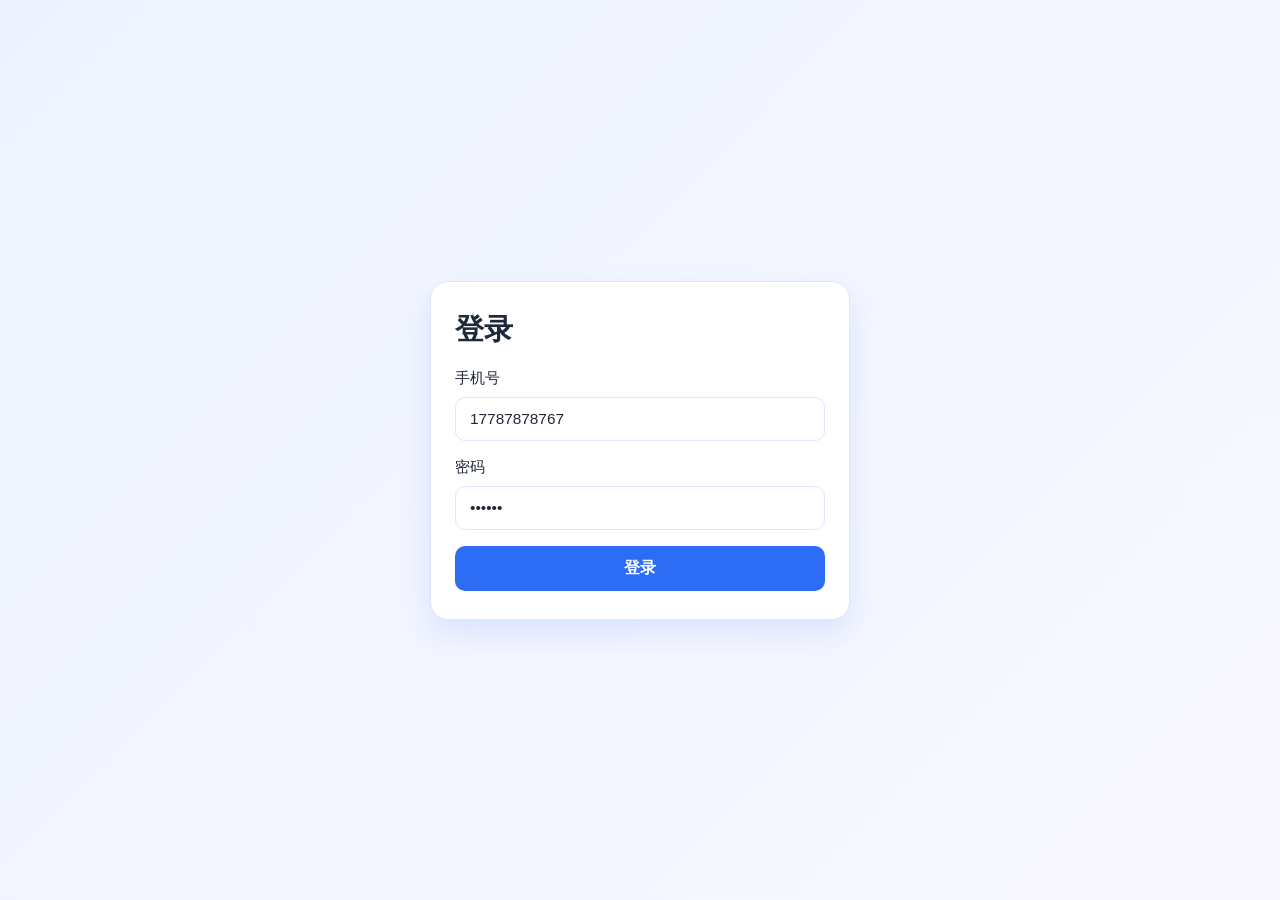
==== index.html @ f4ea06f1 "chore: 消息" ====
<!DOCTYPE html>
<html lang="zh-CN">
  <head>
    <meta charset="UTF-8" />
    <meta name="viewport" content="width=device-width, initial-scale=1.0" />
    <title>Sharp Platform</title>
    <link rel="stylesheet" href="./styles.css" />
  </head>
  <body>
    <div class="app-shell">
      <section id="loginView" class="panel auth-panel">
        <div class="panel-header">
          <h1>登录</h1>
        </div>
        <form id="loginForm" class="form-stack">
          <label>
            <span>手机号</span>
            <input id="mobile" type="tel" value="17787878767" placeholder="请输入手机号" required />
          </label>
          <label>
            <span>密码</span>
            <input id="password" type="password" value="111111" placeholder="请输入密码" required />
          </label>
          <button type="submit" class="primary-btn">登录</button>
        </form>
      </section>

      <section id="homeView" class="panel hidden">
        <div class="panel-header home-header">
          <div>
            <p class="eyebrow">欢迎</p>
            <h1 id="welcomeText">首页</h1>
          </div>
          <button id="logoutBtn" class="secondary-btn" type="button">退出登录</button>
        </div>

        <div class="content-grid">
          <div class="card">
            <h2>上传文件</h2>
            <div class="form-stack compact-form">
              <label>
                <span>公司 ID</span>
                <input id="groupId" type="number" min="1" value="999" />
              </label>
              <label>
                <span>分组名称</span>
                <input id="groupName" type="text" value="upload" placeholder="例如 upload" />
              </label>
              <label>
                <span>选择文件</span>
                <input id="uploadFile" type="file" />
              </label>
              <button id="uploadBtn" type="button" class="primary-btn">上传</button>
            </div>
            <p id="uploadStatus" class="status-text"></p>
          </div>

          <div class="card action-card">
            <h2>消息测试</h2>

            <button id="sendMessageBtn" type="button" class="primary-btn">获取服务端消息</button>
            <p id="sendMessageStatus" class="status-text"></p>
            
            <hr />
            <textarea id="stompMessageInput" rows="3" placeholder="输入要发送的消息内容">内容</textarea>
            <button id="sendMessage2Btn" type="button" class="secondary-btn">发送消息</button>
            
          </div>

          <div class="card">
            <h2>已上传文件</h2>
            <ul id="fileList" class="file-list"></ul>
          </div>
        </div>
      </section>
    </div>

    <div id="toastContainer" class="toast-container" aria-live="polite" aria-atomic="true"></div>

    <script src="./vendor/sockjs.min.js"></script>
    <script src="./vendor/stomp.min.js"></script>
    <script src="./app.js"></script>
  </body>
</html>
---- styles.css ----
:root {
  --bg: #f3f6ff;
  --panel: #ffffff;
  --line: #dfe7ff;
  --primary: #2d6df6;
  --primary-dark: #1d4ed8;
  --text: #1f2937;
  --subtle: #6b7280;
  --success: #16a34a;
  --danger: #dc2626;
  --shadow: 0 14px 30px rgba(45, 109, 246, 0.12);
}

* {
  box-sizing: border-box;
}

body {
  margin: 0;
  min-height: 100vh;
  display: flex;
  align-items: center;
  justify-content: center;
  background: linear-gradient(135deg, #eef4ff 0%, #f8f7ff 100%);
  font-family: -apple-system, BlinkMacSystemFont, 'Segoe UI', sans-serif;
  color: var(--text);
}

button,
input {
  font: inherit;
}

.app-shell {
  width: min(100%, 980px);
  padding: 32px 20px;
}

.panel {
  background: var(--panel);
  border: 1px solid var(--line);
  border-radius: 18px;
  box-shadow: var(--shadow);
}

.auth-panel {
  max-width: 420px;
  margin: 0 auto;
  padding: 28px 24px;
}

.panel-header {
  margin-bottom: 18px;
}

.panel-header h1 {
  margin: 0;
  font-size: clamp(1.8rem, 2vw, 2.2rem);
}

.eyebrow {
  margin: 0 0 8px;
  font-size: 0.72rem;
  letter-spacing: 0.1em;
  text-transform: uppercase;
  color: var(--subtle);
}

.form-stack {
  display: grid;
  gap: 16px;
}

.form-stack label {
  display: grid;
  gap: 8px;
  color: var(--text);
  font-size: 0.96rem;
}

.form-stack input {
  width: 100%;
  border: 1px solid var(--line);
  border-radius: 10px;
  padding: 12px 14px;
  background: #fff;
  color: var(--text);
}

.form-stack input:focus {
  outline: 2px solid rgba(45, 109, 246, 0.14);
  border-color: var(--primary);
}

.primary-btn,
.secondary-btn {
  border: none;
  border-radius: 10px;
  padding: 12px 18px;
  cursor: pointer;
  transition: 0.2s ease;
}

.primary-btn {
  background: var(--primary);
  color: #fff;
  font-weight: 600;
}

.primary-btn:hover {
  background: var(--primary-dark);
}

.secondary-btn {
  background: #eef2ff;
  color: var(--primary-dark);
  font-weight: 600;
}

.hidden {
  display: none !important;
}

.home-header {
  display: flex;
  justify-content: space-between;
  align-items: center;
  gap: 10px;
  padding: 24px 24px 0;
}

.content-grid {
  display: grid;
  grid-template-columns: 1fr 1.2fr;
  gap: 20px;
  padding: 0 24px 24px;
}

.card {
  background: #f8faff;
  border: 1px solid var(--line);
  border-radius: 16px;
  padding: 20px;
}

.card h2 {
  margin-top: 0;
  margin-bottom: 14px;
}

.action-card {
  display: flex;
  flex-direction: column;
  align-items: stretch;
  gap: 12px;
}

#stompMessageInput {
  width: 100%;
  border: 1px solid var(--line);
  border-radius: 10px;
  padding: 12px 14px;
  resize: vertical;
  min-height: 90px;
  background: #fff;
  color: var(--text);
}

.compact-form {
  gap: 14px;
}

.status-text {
  min-height: 24px;
  margin: 10px 0 0;
  color: var(--subtle);
}

.file-list {
  list-style: none;
  padding: 0;
  margin: 0;
  display: grid;
  gap: 10px;
}

.file-list li {
  display: flex;
  align-items: center;
  justify-content: space-between;
  gap: 12px;
  padding: 10px 12px;
  border-radius: 10px;
  background: #fff;
  border: 1px solid var(--line);
}

.file-list a {
  color: var(--primary);
  text-decoration: none;
  font-weight: 600;
}

.file-list a:hover {
  text-decoration: underline;
}

.toast-container {
  position: fixed;
  right: 18px;
  bottom: 18px;
  display: flex;
  flex-direction: column;
  gap: 12px;
  z-index: 999;
}

.toast {
  background: rgba(17, 24, 39, 0.92);
  color: #fff;
  border-radius: 12px;
  padding: 12px 16px;
  min-width: 220px;
  max-width: 340px;
  box-shadow: 0 20px 30px rgba(15, 23, 42, 0.2);
  animation: slideIn 0.2s ease;
}

@keyframes slideIn {
  from {
    opacity: 0;
    transform: translateY(16px);
  }
  to {
    opacity: 1;
    transform: translateY(0);
  }
}

@media (max-width: 720px) {
  .content-grid {
    grid-template-columns: 1fr;
  }

  .home-header {
    align-items: flex-start;
    flex-direction: column;
  }
}
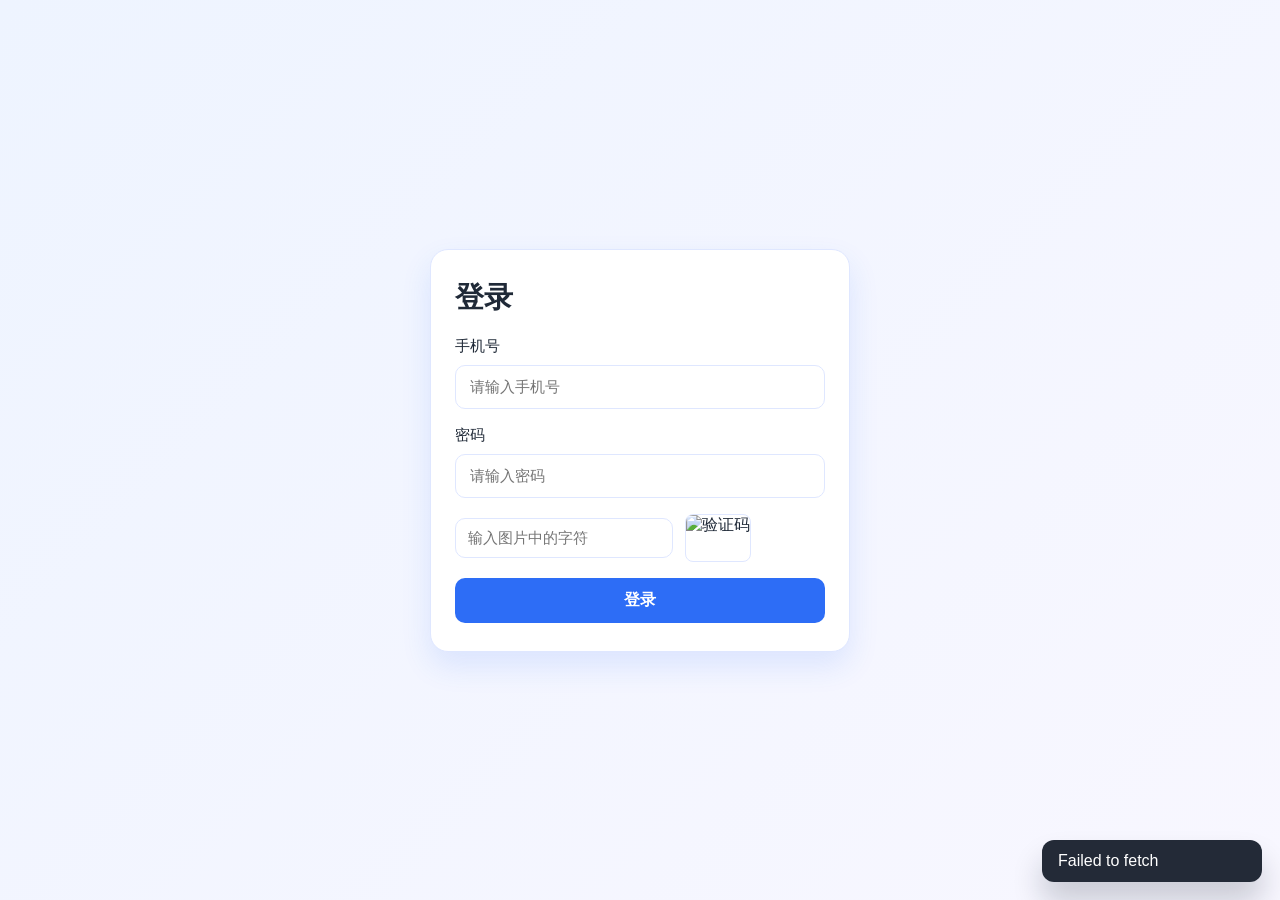
==== commit c91069fd: "chore: 登录加上验证码" ====
--- a/index.html
+++ b/index.html
@@ -15,12 +15,24 @@
         <form id="loginForm" class="form-stack">
           <label>
             <span>手机号</span>
-            <input id="mobile" type="tel" value="17787878767" placeholder="请输入手机号" required />
+            <input id="mobile" type="tel" value="" placeholder="请输入手机号" required />
           </label>
           <label>
             <span>密码</span>
-            <input id="password" type="password" value="111111" placeholder="请输入密码" required />
+            <input id="password" type="password" value="" placeholder="请输入密码" required />
           </label>
+
+          <div class="captcha-row">
+            <label>
+              <!-- <span>图片验证码</span> -->
+              <input id="captchaInput" type="text" placeholder="输入图片中的字符" required/>
+            </label>
+            <div class="captcha-box">
+              <img id="captchaImage" alt="验证码" title="点击刷新验证码" />
+              <!-- <button id="refreshCaptchaBtn" type="button" class="secondary-btn">刷新</button> -->
+            </div>
+          </div>
+
           <button type="submit" class="primary-btn">登录</button>
         </form>
       </section>
@@ -60,7 +72,7 @@
 
             <button id="sendMessageBtn" type="button" class="primary-btn">获取服务端消息</button>
             <p id="sendMessageStatus" class="status-text"></p>
-            
+
             <hr />
             <textarea id="stompMessageInput" rows="3" placeholder="输入要发送的消息内容">内容</textarea>
             <button id="sendMessage2Btn" type="button" class="secondary-btn">发送消息</button>
--- a/styles.css
+++ b/styles.css
@@ -71,6 +71,33 @@
   gap: 16px;
 }
 
+.captcha-row {
+  display: flex;
+  gap: 12px;
+  align-items: center;
+}
+
+.captcha-box {
+  display: flex;
+  gap: 8px;
+  align-items: center;
+}
+
+#captchaImage {
+  height: 48px;
+  width: auto;
+  border: 1px solid var(--line);
+  border-radius: 8px;
+  cursor: pointer;
+}
+
+#captchaInput {
+  /* width: 220px; */
+  border: 1px solid var(--line);
+  border-radius: 10px;
+  padding: 10px 12px;
+}
+
 .form-stack label {
   display: grid;
   gap: 8px;
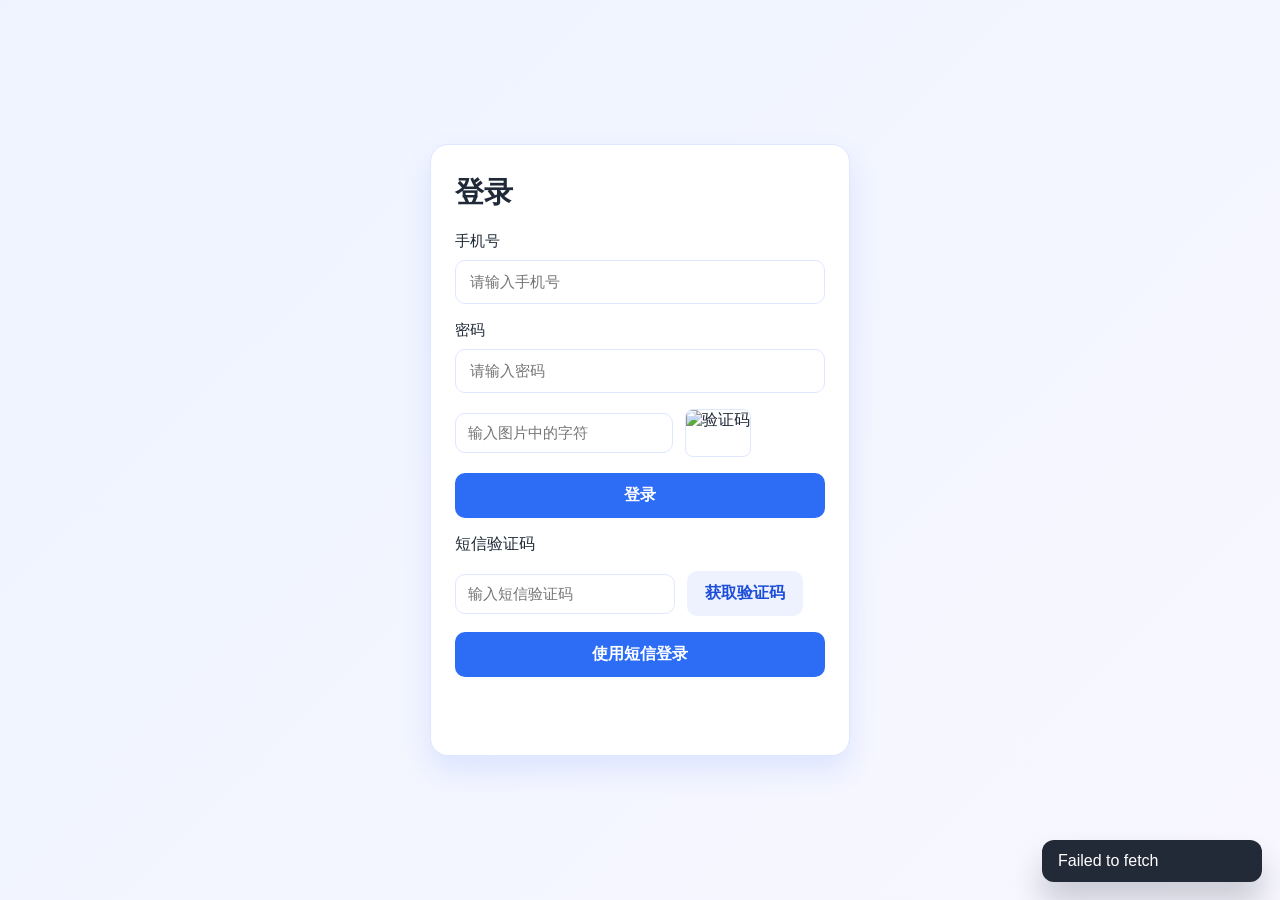
==== commit 121aef92: "feat: 添加短信登录功能" ====
--- a/index.html
+++ b/index.html
@@ -32,8 +32,22 @@
               <!-- <button id="refreshCaptchaBtn" type="button" class="secondary-btn">刷新</button> -->
             </div>
           </div>
+          <button type="submit" class="primary-btn">登录</button>
 
-          <button type="submit" class="primary-btn">登录</button>
+           <span>短信验证码</span>
+          <div class="sms-row">
+            <label>
+              <input id="smsCodeInput" type="text" placeholder="输入短信验证码" />
+            </label>
+            <div class="sms-actions">
+              <button id="getSmsBtn" type="button" class="secondary-btn">获取验证码</button>
+            </div>
+            
+          </div>
+          <button id="smsLoginBtn" type="button" class="primary-btn">使用短信登录</button>
+          <p id="smsStatus" class="status-text"></p>
+
+          
         </form>
       </section>
 
--- a/styles.css
+++ b/styles.css
@@ -98,6 +98,25 @@
   padding: 10px 12px;
 }
 
+.sms-row {
+  display: flex;
+  gap: 12px;
+  align-items: center;
+}
+
+.sms-actions {
+  display: flex;
+  gap: 8px;
+  align-items: center;
+}
+
+#smsCodeInput {
+  width: 220px;
+  border: 1px solid var(--line);
+  border-radius: 10px;
+  padding: 10px 12px;
+}
+
 .form-stack label {
   display: grid;
   gap: 8px;
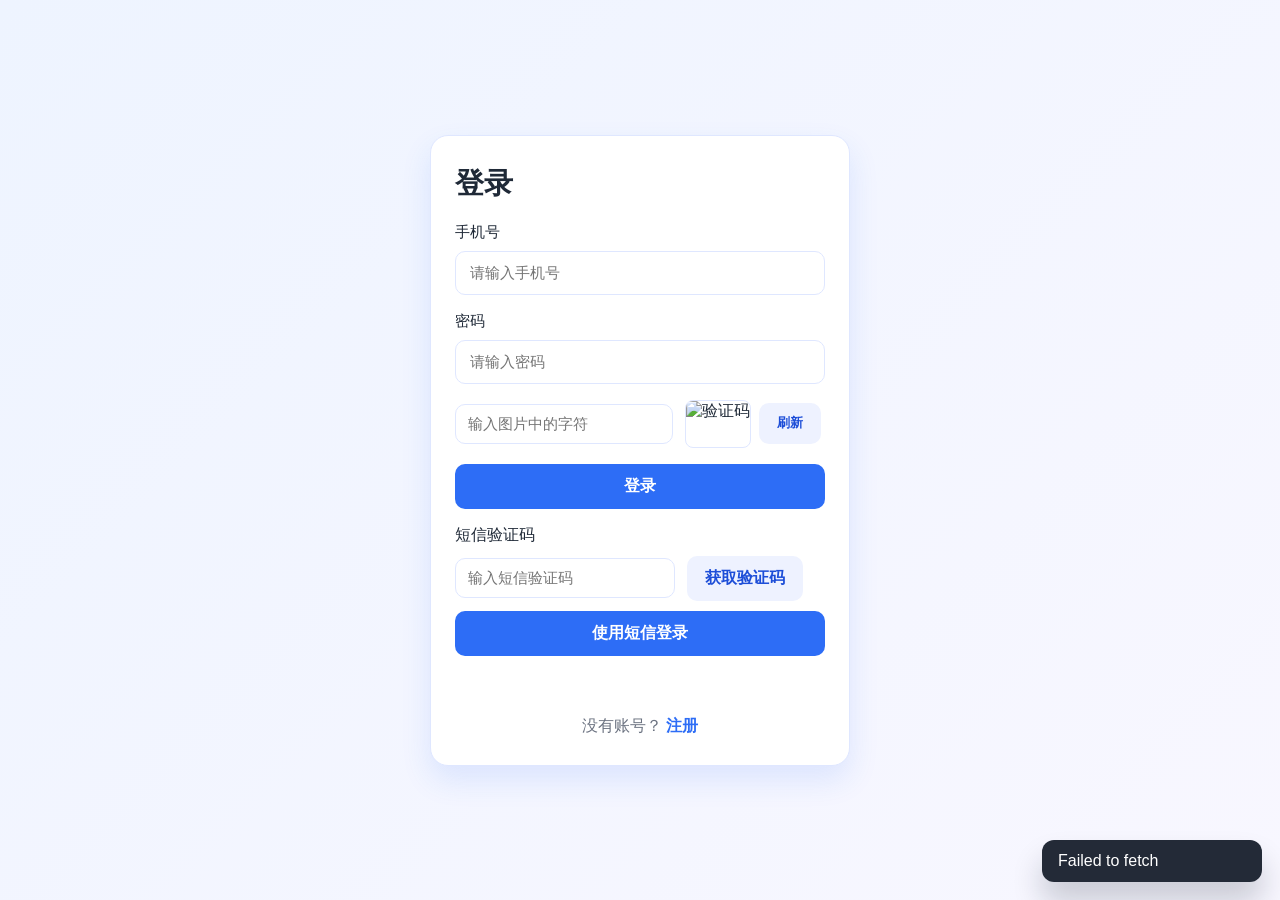
==== commit 82a0ff2f: "feat: implement user registration and SMS login functionality" ====
--- a/index.html
+++ b/index.html
@@ -24,30 +24,66 @@
 
           <div class="captcha-row">
             <label>
-              <!-- <span>图片验证码</span> -->
               <input id="captchaInput" type="text" placeholder="输入图片中的字符" required/>
             </label>
             <div class="captcha-box">
               <img id="captchaImage" alt="验证码" title="点击刷新验证码" />
-              <!-- <button id="refreshCaptchaBtn" type="button" class="secondary-btn">刷新</button> -->
+              <button id="refreshCaptchaBtn" type="button" class="secondary-btn tiny-btn">刷新</button>
             </div>
           </div>
           <button type="submit" class="primary-btn">登录</button>
 
-           <span>短信验证码</span>
-          <div class="sms-row">
+          <div class="sms-section">
+            <span>短信验证码</span>
+            <div class="sms-row">
+              <label>
+                <input id="smsCodeInput" type="text" placeholder="输入短信验证码" />
+              </label>
+              <div class="sms-actions">
+                <button id="getSmsBtn" type="button" class="secondary-btn">获取验证码</button>
+              </div>
+            </div>
+            <button id="smsLoginBtn" type="button" class="primary-btn">使用短信登录</button>
+            <p id="smsStatus" class="status-text"></p>
+          </div>
+
+          <p class="auth-link-row">
+            没有账号？ <a id="goRegisterLink" href="#" class="auth-link">注册</a>
+          </p>
+        </form>
+      </section>
+
+      <section id="registerView" class="panel auth-panel hidden">
+        <div class="panel-header">
+          <h1>注册</h1>
+        </div>
+        <form id="registerForm" class="form-stack">
+          <label>
+            <span>昵称</span>
+            <input id="registerNickname" type="text" placeholder="请输入昵称" required />
+          </label>
+          <label>
+            <span>手机号</span>
+            <input id="registerMobile" type="tel" placeholder="请输入手机号" required />
+          </label>
+          <label>
+            <span>密码</span>
+            <input id="registerPassword" type="password" placeholder="请输入密码" required />
+          </label>
+
+          <div class="sms-row register-code-row">
             <label>
-              <input id="smsCodeInput" type="text" placeholder="输入短信验证码" />
+              <!-- <span>注册验证码</span> -->
+              <input id="registerCodeInput" type="text" placeholder="输入短信验证码" />
             </label>
-            <div class="sms-actions">
-              <button id="getSmsBtn" type="button" class="secondary-btn">获取验证码</button>
-            </div>
-            
+            <button id="getRegisterSmsBtn" type="button" class="secondary-btn">获取验证码</button>
           </div>
-          <button id="smsLoginBtn" type="button" class="primary-btn">使用短信登录</button>
-          <p id="smsStatus" class="status-text"></p>
 
-          
+          <button id="registerSubmitBtn" type="submit" class="primary-btn">注册</button>
+          <p id="registerStatus" class="status-text"></p>
+          <p class="auth-link-row">
+            已有账号？ <a id="goLoginLink" href="#" class="auth-link">返回登录</a>
+          </p>
         </form>
       </section>
 
@@ -91,6 +127,12 @@
             <textarea id="stompMessageInput" rows="3" placeholder="输入要发送的消息内容">内容</textarea>
             <button id="sendMessage2Btn" type="button" class="secondary-btn">发送消息</button>
             
+            <hr />
+            <div class="erp-row">
+              <button id="erpBtn" type="button" class="primary-btn">erp(admin 允许访问)</button>
+              <p id="erpStatus" class="status-text"></p>
+              <pre id="erpData" class="erp-data" aria-live="polite"></pre>
+            </div>
           </div>
 
           <div class="card">
@@ -103,6 +145,14 @@
 
     <div id="toastContainer" class="toast-container" aria-live="polite" aria-atomic="true"></div>
 
+    <div id="dialogOverlay" class="dialog-overlay hidden" aria-live="assertive">
+      <div class="dialog-modal" role="dialog" aria-modal="true" aria-labelledby="dialogTitle">
+        <h3 id="dialogTitle">提示</h3>
+        <p id="dialogMessage"></p>
+        <button id="dialogCloseBtn" type="button" class="primary-btn">确定</button>
+      </div>
+    </div>
+
     <script src="./vendor/sockjs.min.js"></script>
     <script src="./vendor/stomp.min.js"></script>
     <script src="./app.js"></script>
--- a/styles.css
+++ b/styles.css
@@ -91,13 +91,23 @@
   cursor: pointer;
 }
 
+.tiny-btn {
+  padding: 8px 10px;
+  font-size: 0.8rem;
+  white-space: nowrap;
+}
+
 #captchaInput {
-  /* width: 220px; */
   border: 1px solid var(--line);
   border-radius: 10px;
   padding: 10px 12px;
 }
 
+.sms-section {
+  display: grid;
+  gap: 10px;
+}
+
 .sms-row {
   display: flex;
   gap: 12px;
@@ -110,11 +120,32 @@
   align-items: center;
 }
 
-#smsCodeInput {
+#smsCodeInput,
+#registerCodeInput {
   width: 220px;
   border: 1px solid var(--line);
   border-radius: 10px;
   padding: 10px 12px;
+}
+
+.register-code-row {
+  align-items: end;
+}
+
+.auth-link-row {
+  margin: 0;
+  text-align: center;
+  color: var(--subtle);
+}
+
+.auth-link {
+  color: var(--primary);
+  text-decoration: none;
+  font-weight: 600;
+}
+
+.auth-link:hover {
+  text-decoration: underline;
 }
 
 .form-stack label {
@@ -144,7 +175,7 @@
   border-radius: 10px;
   padding: 12px 18px;
   cursor: pointer;
-  transition: 0.2s ease;
+  transition: all 0.2s ease;
 }
 
 .primary-btn {
@@ -153,7 +184,7 @@
   font-weight: 600;
 }
 
-.primary-btn:hover {
+.primary-btn:hover:not(:disabled) {
   background: var(--primary-dark);
 }
 
@@ -163,6 +194,15 @@
   font-weight: 600;
 }
 
+.secondary-btn:hover:not(:disabled) {
+  background: #dfe7ff;
+}
+
+button:disabled {
+  opacity: 0.7;
+  cursor: not-allowed;
+}
+
 .hidden {
   display: none !important;
 }
@@ -199,6 +239,23 @@
   flex-direction: column;
   align-items: stretch;
   gap: 12px;
+}
+
+.erp-row {
+  display: flex;
+  flex-direction: column;
+  gap: 8px;
+  margin-top: 8px;
+}
+
+.erp-data {
+  white-space: pre-wrap;
+  background: #fff;
+  border: 1px solid var(--line);
+  padding: 12px;
+  border-radius: 8px;
+  max-height: 220px;
+  overflow: auto;
 }
 
 #stompMessageInput {
@@ -272,6 +329,37 @@
   animation: slideIn 0.2s ease;
 }
 
+.dialog-overlay {
+  position: fixed;
+  inset: 0;
+  background: rgba(15, 23, 42, 0.48);
+  display: flex;
+  align-items: center;
+  justify-content: center;
+  z-index: 1000;
+}
+
+.dialog-modal {
+  width: min(420px, calc(100vw - 32px));
+  background: #fff;
+  border-radius: 16px;
+  box-shadow: 0 20px 45px rgba(15, 23, 42, 0.22);
+  padding: 24px 20px 20px;
+}
+
+.dialog-modal h3 {
+  margin: 0 0 12px;
+  font-size: 1.25rem;
+}
+
+.dialog-modal p {
+  margin: 0 0 18px;
+  line-height: 1.6;
+  color: var(--text);
+  white-space: pre-wrap;
+  word-break: break-word;
+}
+
 @keyframes slideIn {
   from {
     opacity: 0;
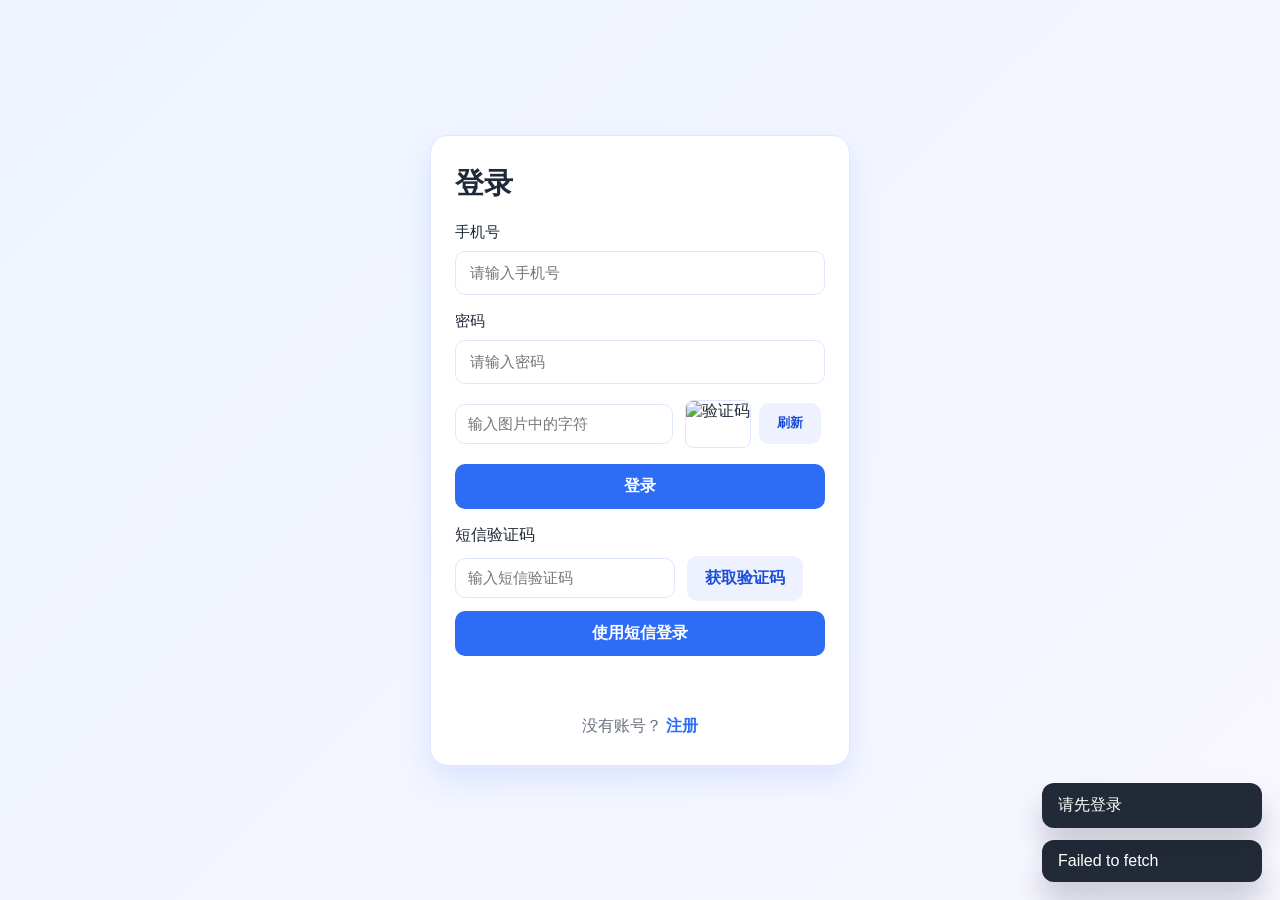
==== commit a81e6faf: "枚举测试" ====
--- a/index.html
+++ b/index.html
@@ -133,11 +133,79 @@
               <p id="erpStatus" class="status-text"></p>
               <pre id="erpData" class="erp-data" aria-live="polite"></pre>
             </div>
+            <hr />
+            <div class="erp-row">
+              <button id="erpBtn2" type="button" class="primary-btn">erp(admin & permission 允许访问)</button>
+              <p id="erpStatus2" class="status-text"></p>
+              <pre id="erpData2" class="erp-data" aria-live="polite"></pre>
+            </div>
           </div>
 
           <div class="card">
             <h2>已上传文件</h2>
             <ul id="fileList" class="file-list"></ul>
+          </div>
+
+          <div class="card">
+            <h2>枚举测试表单</h2>
+            <form id="myEnumForm" class="form-stack compact-form">
+              <label>
+                <span>code</span>
+                <input id="myEnumCode" type="text" placeholder="请输入 code" />
+              </label>
+              <label>
+                <span>name</span>
+                <input id="myEnumName" type="text" placeholder="请输入 name" />
+              </label>
+              <label>
+                <span>description</span>
+                <input id="myEnumDescription" type="text" placeholder="请输入 description" />
+              </label>
+              <label>
+                <span>name_enum</span>
+                <select id="myEnumNameEnum"></select>
+              </label>
+              <label>
+                <span>code_enum</span>
+                <select id="myEnumCodeEnum"></select>
+              </label>
+              <label>
+                <span>simple_enum</span>
+                <select id="myEnumSimpleEnum"></select>
+              </label>
+              <label>
+                <span>codeIntegerEnum</span>
+                <select id="myEnumCodeIntegerEnum"></select>
+              </label>
+              <label>
+                <span>materialType</span>
+                <select id="myEnumMaterialType"></select>
+              </label>
+              <label>
+                <span>judgeLevelEnum</span>
+                <select id="myEnumJudgeLevelEnum"></select>
+              </label>
+            <label>
+                <span>materialGroup</span>
+                <select id="materialGroup">
+                  <option value="0001">物料组1</option>
+                  <option value="0002">物料组2</option>
+                </select>
+              </label>
+              <button type="submit" class="primary-btn">提交</button>
+              <p id="myEnumStatus" class="erp-data"></p>
+            </form>
+
+            <hr />
+            <div class="form-stack compact-form">
+              <label>
+                <span>查询 ID</span>
+                <input id="myEnumQueryId" type="text" placeholder="例如 1143554773060947968" />
+              </label>
+              <button id="myEnumQueryBtn" type="button" class="secondary-btn">查询</button>
+              <p id="myEnumQueryStatus" class="status-text"></p>
+              <pre id="myEnumQueryData" class="erp-data" aria-live="polite"></pre>
+            </div>
           </div>
         </div>
       </section>
--- a/styles.css
+++ b/styles.css
@@ -155,7 +155,8 @@
   font-size: 0.96rem;
 }
 
-.form-stack input {
+.form-stack input,
+.form-stack select {
   width: 100%;
   border: 1px solid var(--line);
   border-radius: 10px;
@@ -164,7 +165,8 @@
   color: var(--text);
 }
 
-.form-stack input:focus {
+.form-stack input:focus,
+.form-stack select:focus {
   outline: 2px solid rgba(45, 109, 246, 0.14);
   border-color: var(--primary);
 }
